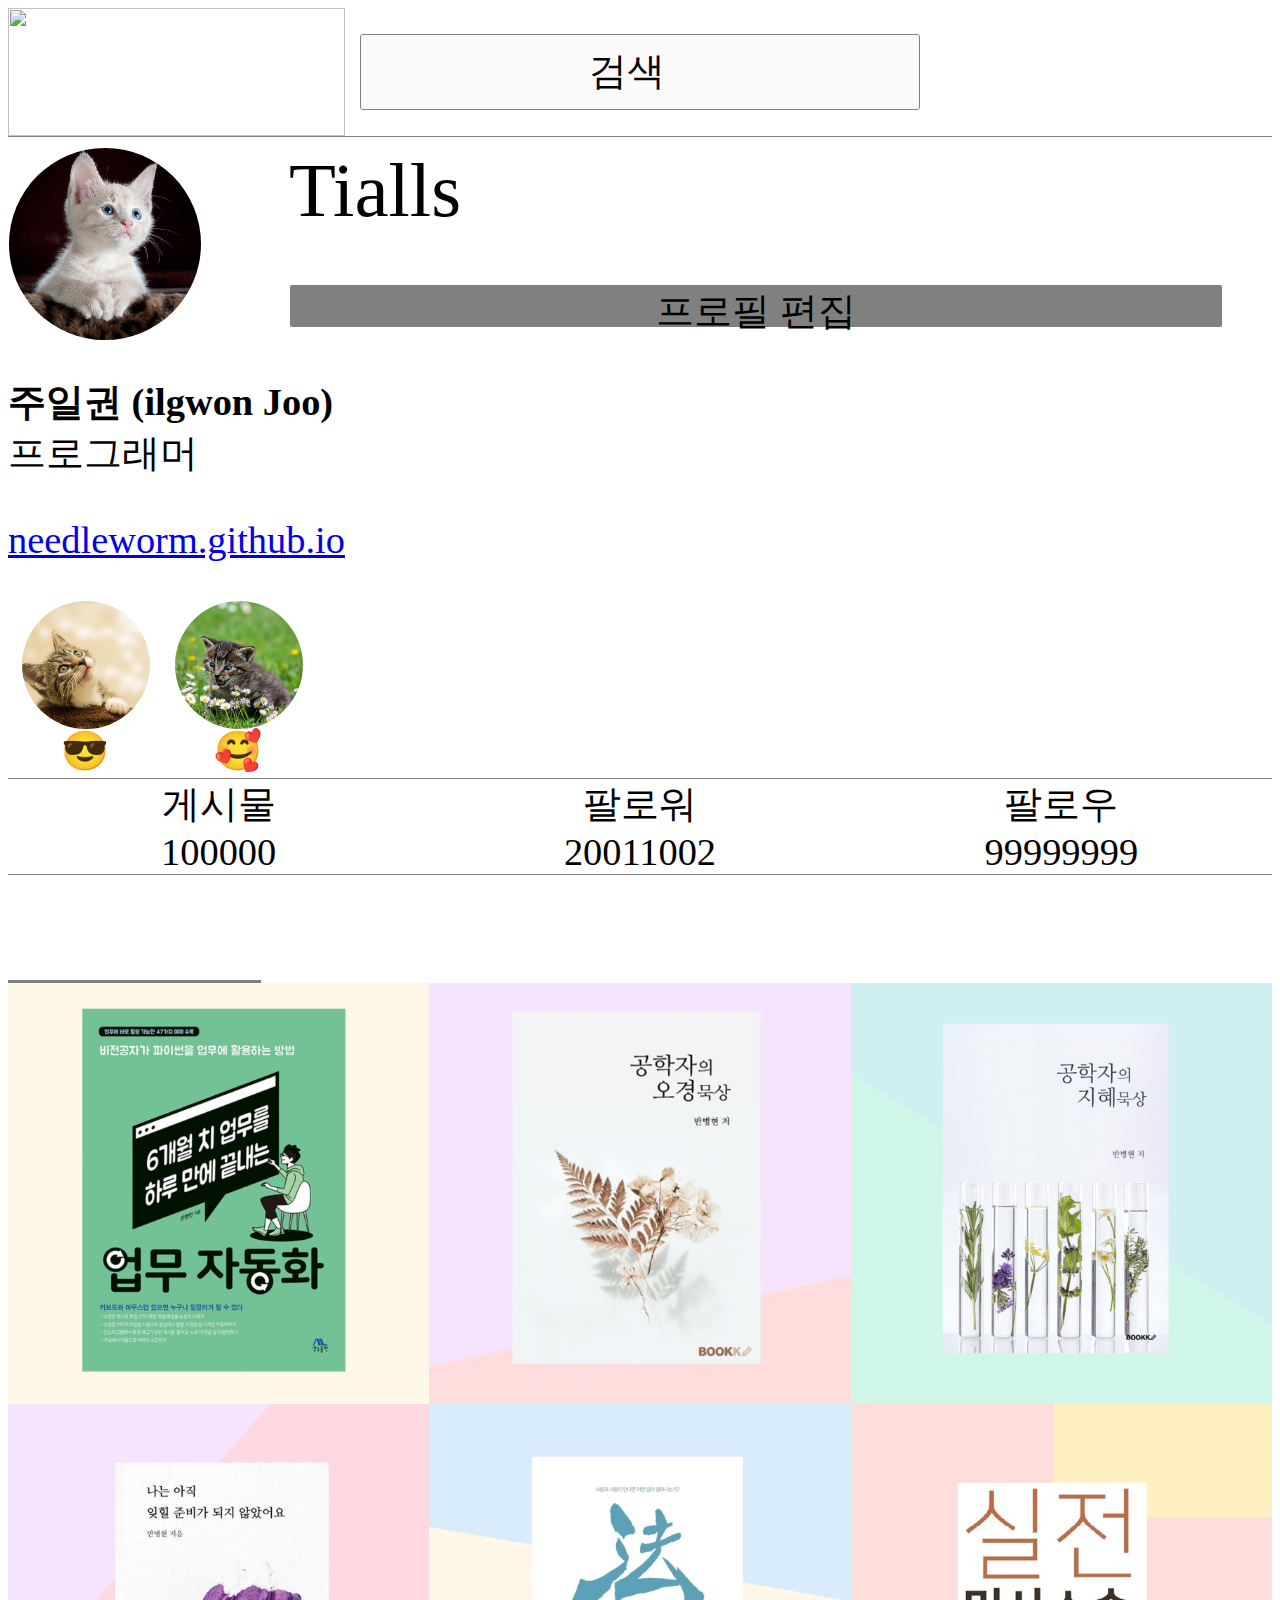
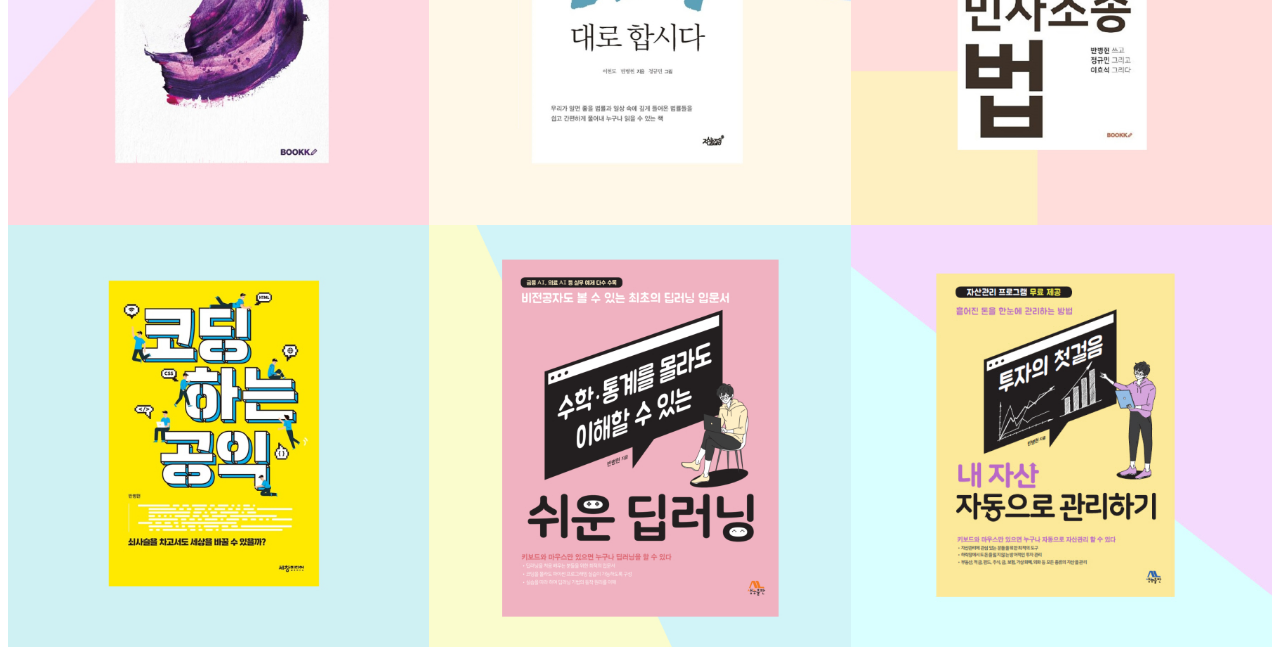
==== index.html @ 7bc98ab8 "v1" ====
<html>
    <head>
        <link href="style.css" rel="stylesheet">
    </head>
    <body>
        <div id="top">
            <img src="https://www.instagram.com/static/images/web/mobile_nav_type_logo.png/735145cfe0a4.png"/>
            <input type="search" value="검색"/>
            <div>
                <i class="fas fa-home"></i>
                <i class="fas fa-paper-plane"></i>
                <i class="fas fa-compass"></i>
                <i class="fas fa-heart"></i>
            </div>
        </div>
        <div id="profile">
            <div id="profile_pic">
                <img class="circle_pic" src="profile.jpg">
            </div>
            <div id="profile_info">
                <div id="id">Tialls</div><i class="fas fa-cog"></i><br/>
                <button>프로필 편집</button>
            </div>
        </div>
        <div>
            <p>
                <strong>
                    주일권 (ilgwon Joo)<br/>
                </strong>
                프로그래머
            </p>
            <p>
                <a href="https://needleworm.github.io">needleworm.github.io</a>
            </p>
        </div>
        <div id="highlight_area">
            <div class="highlight">
                <div class="highlight_pic">
                    <img class="circle_pic" src="hl 1.jpg"/>
                </div>
                <div>
                    😎
                </div>
            </div>
            <div  class="highlight">
                <div class="highlight_pic">
                    <img class="circle_pic" src="hl 2.jpg"/>
                </div>
                <div>
                    🥰
                </div>
            </div>
            <div class="highlight"></div>
        </div>
        <div id="stat_bar">
            <div class="stat">
                게시물<br/>
                100000<br/>
            </div>
            <div class="stat">
                팔로워<br/>
                20011002<br/>
            </div>
            <div class="stat">
                팔로우<br/>
                99999999
            </div>
        </div>
        <div id="sub_icons">
            <div class="selected"><i class="fas fa-border-all"></i></div>
            <div><i class="fas fa-film"></i></div>
            <div><i class="fas fa-play-circle"></i></div>
            <div><i class="fas fa-bookmark"></i></div>
            <div><i class="fas fa-user-tag"></i></div>
        </div>
        <div>
            <div class="thumbnail_grid">
                <img src="thumbnails/1.jpg" class="thumbnail"/>
                <img src="thumbnails/2.jpg" class="thumbnail"/>
                <img src="thumbnails/3.jpg" class="thumbnail"/>
            </div>
            <div class="thumbnail_grid">
                <img src="thumbnails/4.jpg" class="thumbnail"/>
                <img src="thumbnails/5.jpg" class="thumbnail"/>
                <img src="thumbnails/6.jpg" class="thumbnail"/>
            </div>
            <div class="thumbnail_grid">
                <img src="thumbnails/7.jpg" class="thumbnail"/>
                <img src="thumbnails/8.jpg" class="thumbnail"/>
                <img src="thumbnails/9.jpg" class="thumbnail"/>
            </div>
        </div>
    </body>
</html>
---- style.css ----
@font-face {
    font-family: 'Pretendard-Regular';
    src: url('https://cdn.jsdelivr.net/gh/Project-Noonnu/noonfonts_2107@1.1/Pretendard-Regular.woff') format('woff');
    font-weight: 400;
    font-style: normal;
}

*{
    font-family: 'Pretendard-Regular';
}

body { /* 전체적인 폰트 사이즈 */
    font-size: 3vw;
}

.thumbnail_grid{
    display: grid;
    grid-template-columns: 1fr 1fr 1fr;
}
.thumbnail{
    width: 100%;
}

#stat_bar{
    display: grid;
    grid-template-columns: 1fr 1fr 1fr;

    border-top: 1px solid gray;
    border-bottom: 1px solid gray;
    
    margin-bottom: 5px;
    margin-top: 5px;
}

.stat{
    text-align: center;
}

.circle_pic{
    border: solid white 1px;
    border-radius: 50%;

    width: 100%;
    height: 100%;
    object-fit: cover;
}

#profile_pic{
    width: 15vw;
    height: 15vw;
}

.highlight_pic{
    width: 10vw;
    height: 10vw;
    margin-left: auto;
    margin-right: auto;
}

#highlight_area{
    display: grid;
    grid-template-columns: 12vw 12vw 1fr;
}

.highlight{
    text-align: center;
}

#profile{
    display: grid;
    grid-template-columns: 1fr 3.5fr;
}

#profile_info{
    display: grid;
    grid-template-rows: 1fr 1fr;
    height: 15vw;
}


#id{
    font-size: 6vw;
    font-weight: 100;
}

button{
    height: 80%;
    width: 95%;

    font-size: 3vw;
    background-color: gray;
    border: solid white 1px;
    border-radius: 3px;
}

#top{
    display: grid;
    grid-template-columns: 4fr 7fr 4fr;
    height: 10vw;
    min-height: 10vw;
    border-bottom: solid gray 0.1px;
    margin-bottom: 10px;
}

#top img{
    margin-left: auto;
    margin-right: auto;

    height: 100%;
    object-fit: contain;
}

#top input{
    height: 60%;
    width: 95%;

    margin-left: auto;
    margin-right: auto;
    margin-top: auto;
    margin-bottom: auto;

    text-align: center;
    background-color: rgb(250, 250, 250);

    border: solid gray 1px;
    border-radius: 3px;

    font-size: 3vw;
    font-weight: 100;
}

i{
    color: gray;
}

#top i{
    font-size: 4vw;
}

#top div{
    text-align: center;
    padding-top: 3vw;
}

#sub_icons{
    display: grid;
    grid-template-columns: 1fr 1fr 1fr 1fr 1fr;

    text-align: center;
    font-size: 5vw;

    height: 8vw;
}

.selected{
    border-bottom: solid gray 3px;
}
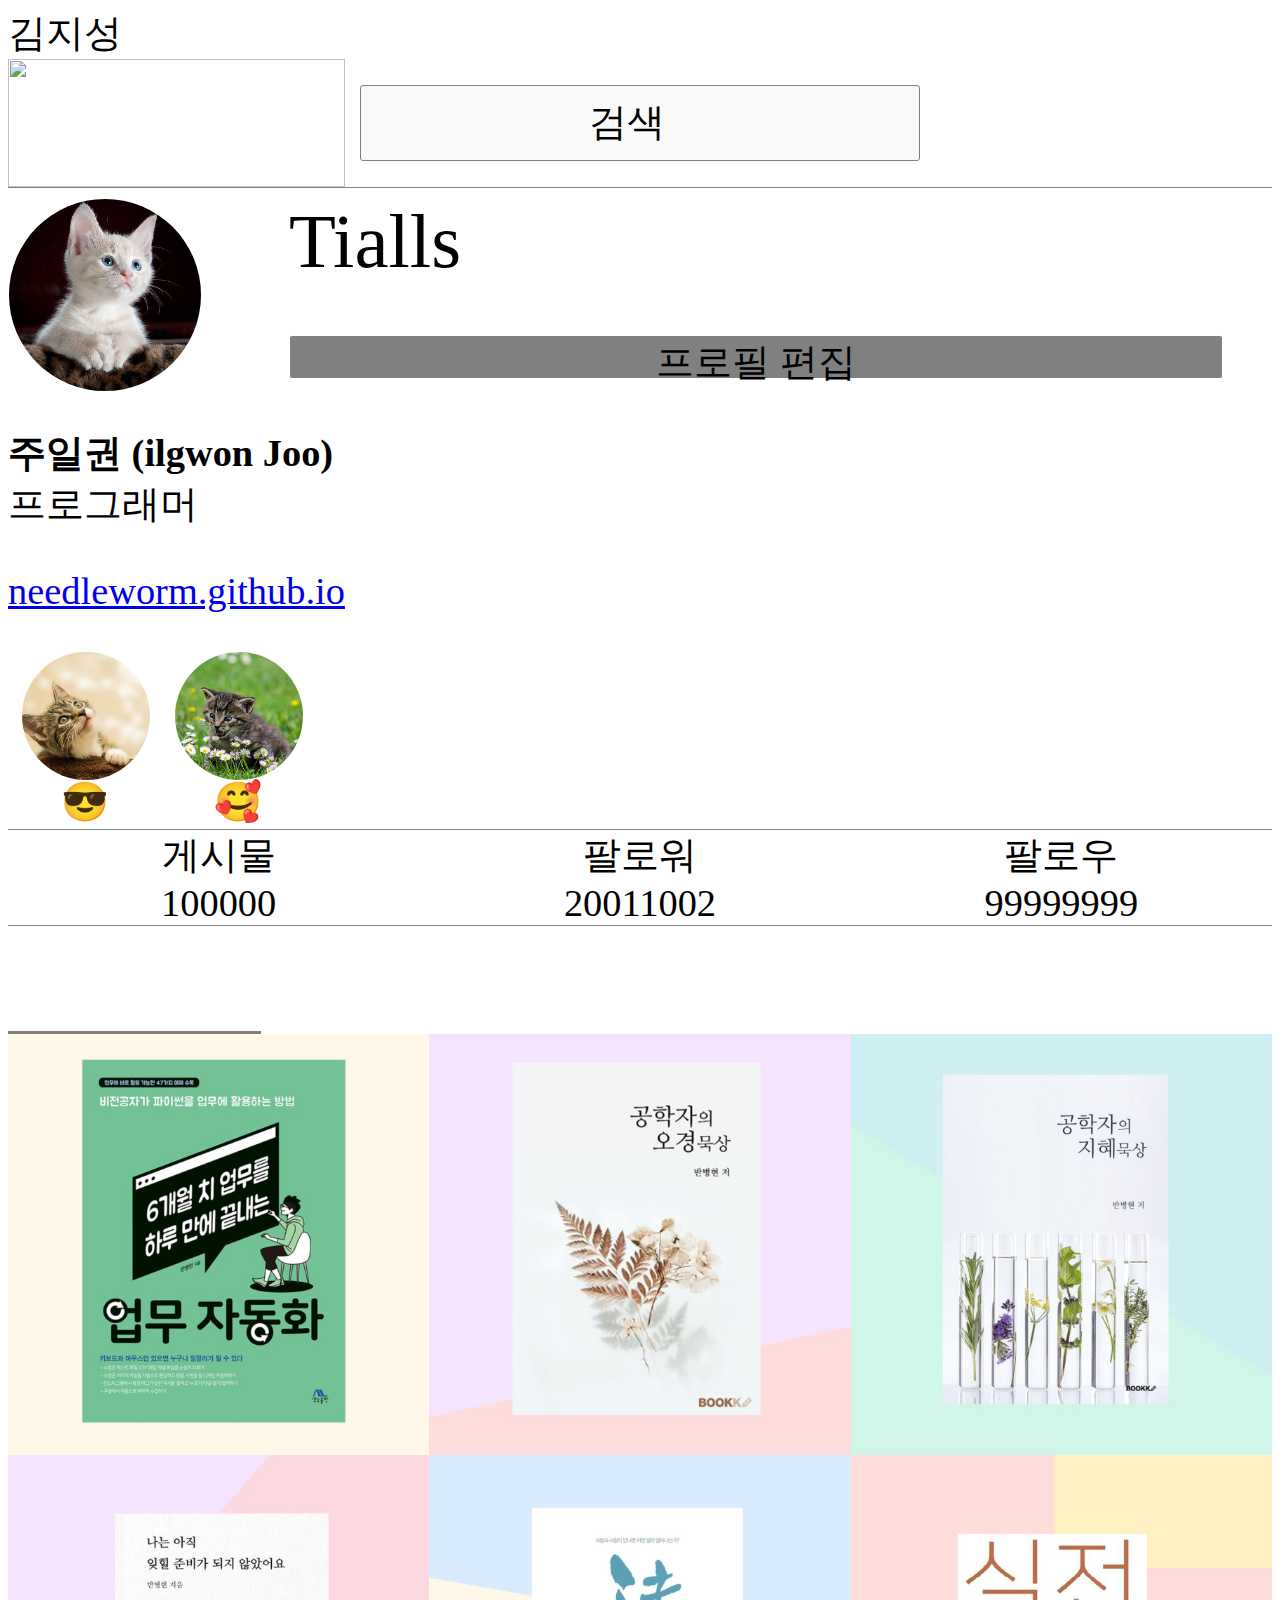
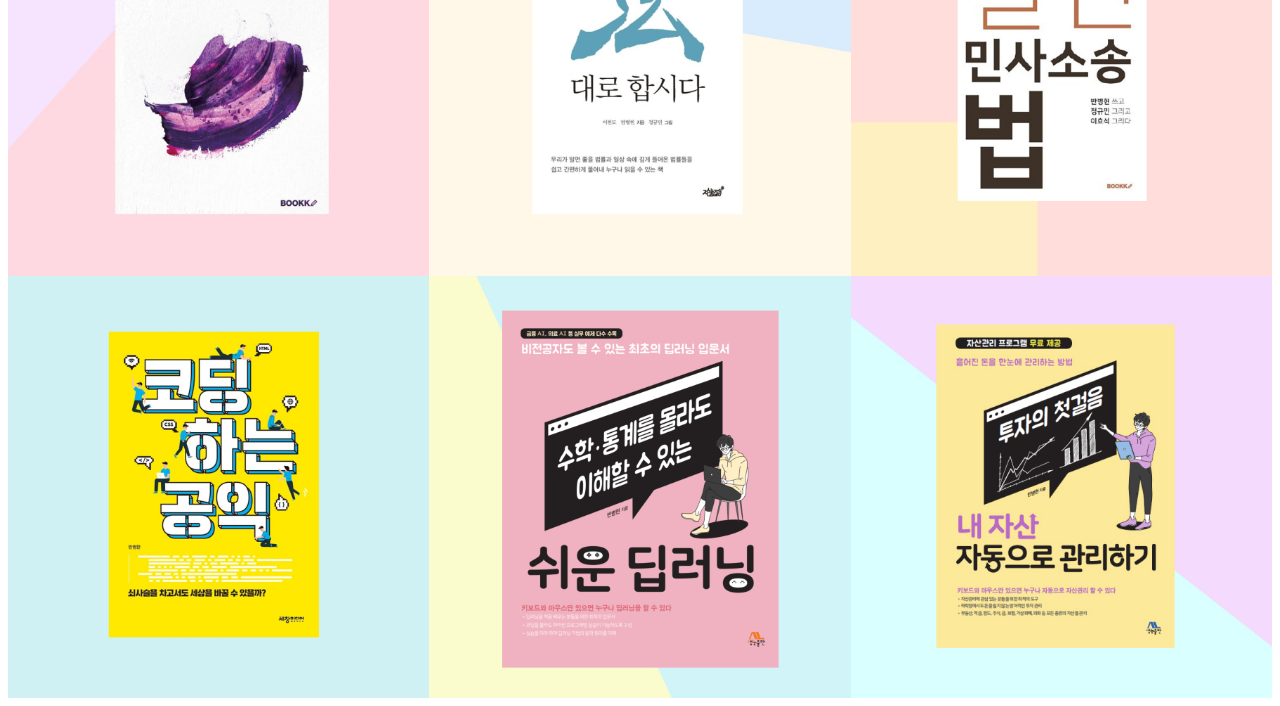
==== commit e86bfff2: "지성" ====
--- a/index.html
+++ b/index.html
@@ -1,3 +1,4 @@
+김지성
 <html>
     <head>
         <link href="style.css" rel="stylesheet">
